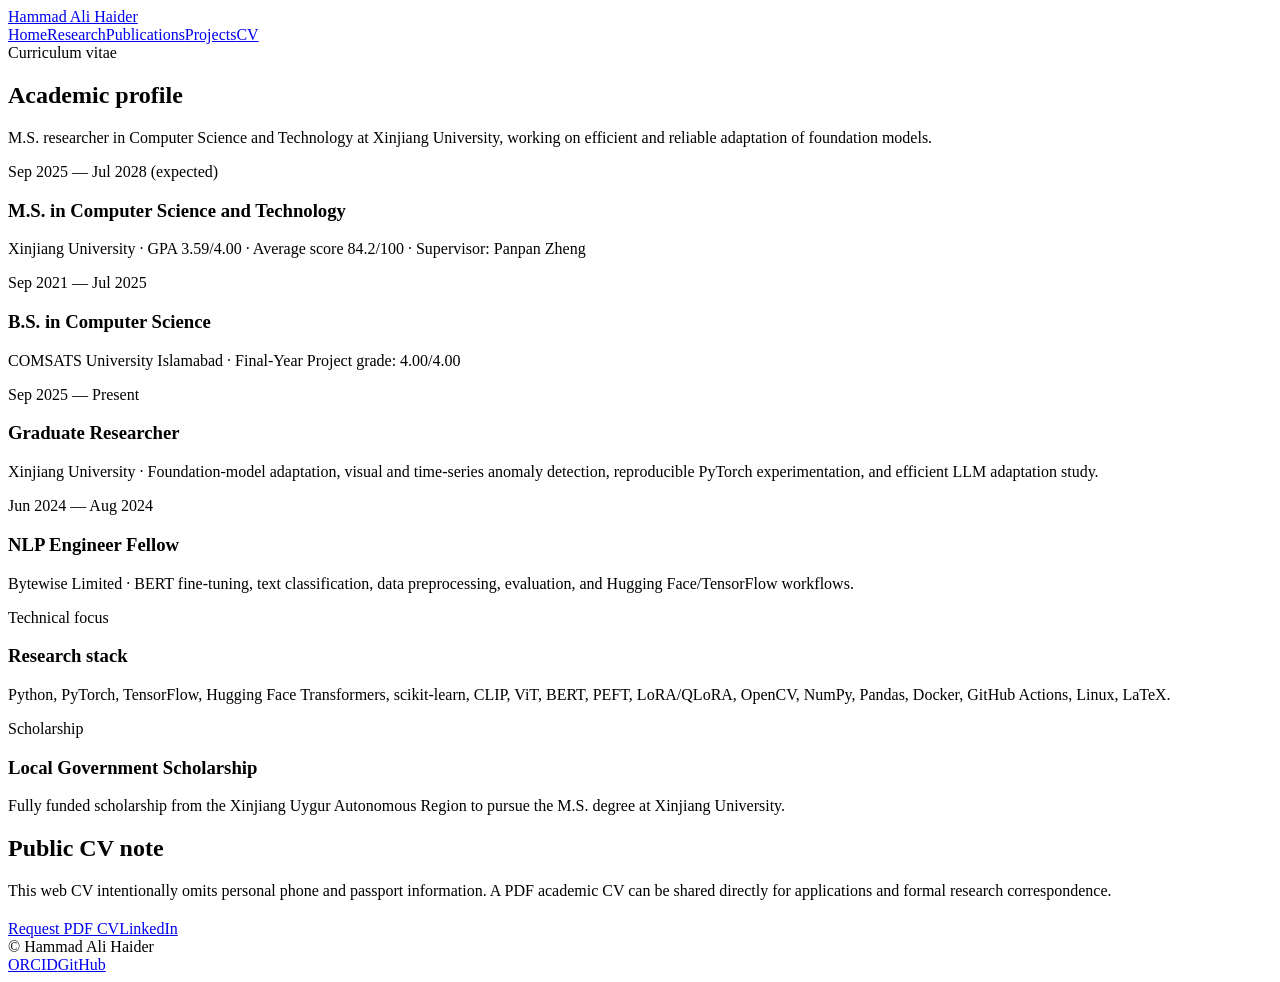
==== cv.html @ e0e012da "Add CV page" ====
<!doctype html><html lang="en"><head><meta charset="utf-8"><meta name="viewport" content="width=device-width,initial-scale=1"><title>CV — Hammad Ali Haider</title><link rel="stylesheet" href="assets/styles.css"></head><body>
<nav class="nav"><div class="container nav-inner"><a class="brand" href="index.html">Hammad Ali Haider</a><div class="nav-links"><a href="index.html">Home</a><a href="research.html">Research</a><a href="publications.html">Publications</a><a href="projects.html">Projects</a><a class="active" href="cv.html">CV</a></div></div></nav>
<main class="container"><section class="page-hero"><div class="eyebrow">Curriculum vitae</div><h1>Academic profile</h1><p>M.S. researcher in Computer Science and Technology at Xinjiang University, working on efficient and reliable adaptation of foundation models.</p></section>
<section class="section"><div class="timeline">
<div class="timeline-item"><div class="date">Sep 2025 — Jul 2028 (expected)</div><div><h3>M.S. in Computer Science and Technology</h3><p>Xinjiang University · GPA 3.59/4.00 · Average score 84.2/100 · Supervisor: Panpan Zheng</p></div></div>
<div class="timeline-item"><div class="date">Sep 2021 — Jul 2025</div><div><h3>B.S. in Computer Science</h3><p>COMSATS University Islamabad · Final-Year Project grade: 4.00/4.00</p></div></div>
<div class="timeline-item"><div class="date">Sep 2025 — Present</div><div><h3>Graduate Researcher</h3><p>Xinjiang University · Foundation-model adaptation, visual and time-series anomaly detection, reproducible PyTorch experimentation, and efficient LLM adaptation study.</p></div></div>
<div class="timeline-item"><div class="date">Jun 2024 — Aug 2024</div><div><h3>NLP Engineer Fellow</h3><p>Bytewise Limited · BERT fine-tuning, text classification, data preprocessing, evaluation, and Hugging Face/TensorFlow workflows.</p></div></div>
</div></section>
<section class="section"><div class="grid-2"><article class="card"><div class="kicker">Technical focus</div><h3>Research stack</h3><p>Python, PyTorch, TensorFlow, Hugging Face Transformers, scikit-learn, CLIP, ViT, BERT, PEFT, LoRA/QLoRA, OpenCV, NumPy, Pandas, Docker, GitHub Actions, Linux, LaTeX.</p></article><article class="card"><div class="kicker">Scholarship</div><h3>Local Government Scholarship</h3><p>Fully funded scholarship from the Xinjiang Uygur Autonomous Region to pursue the M.S. degree at Xinjiang University.</p></article></div></section>
<section class="section"><div class="callout"><h2>Public CV note</h2><p>This web CV intentionally omits personal phone and passport information. A PDF academic CV can be shared directly for applications and formal research correspondence.</p><div class="hero-actions" style="margin-top:20px"><a class="btn primary" href="mailto:hammadhaideerr@stu.xju.edu.cn">Request PDF CV</a><a class="btn" href="https://www.linkedin.com/in/hammad-ali-haider/" target="_blank" rel="noopener">LinkedIn</a></div></div></section></main>
<footer class="footer"><div class="container footer-inner"><div>© <span data-year></span> Hammad Ali Haider</div><div class="footer-links"><a href="https://orcid.org/0009-0006-5678-9954">ORCID</a><a href="https://github.com/hammadhaideer">GitHub</a></div></div></footer><script src="assets/app.js"></script></body></html>
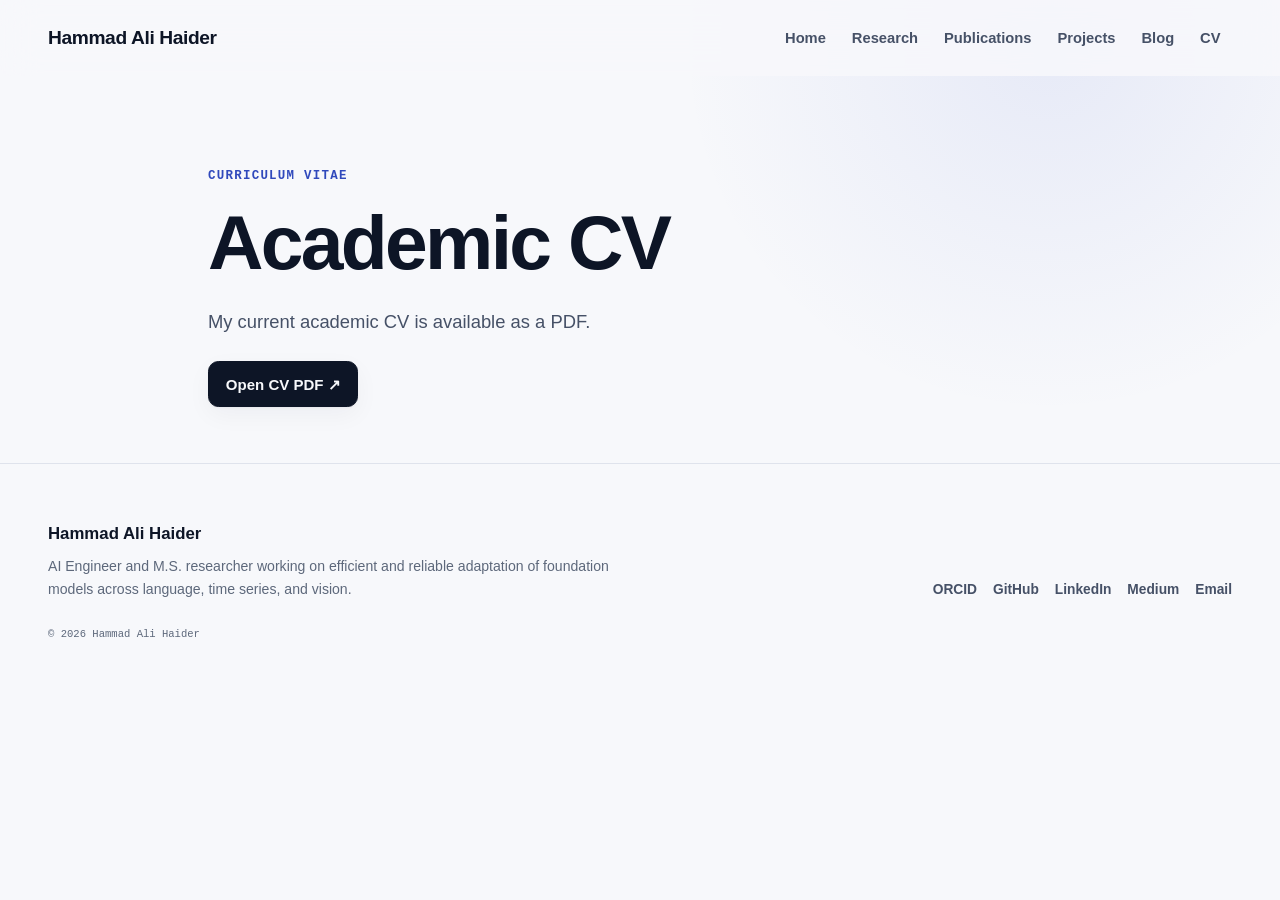
==== commit 15ee2d96: "Match academic portfolio styling and add research profile links" ====
--- a/cv.html
+++ b/cv.html
@@ -1,12 +1,47 @@
-<!doctype html><html lang="en"><head><meta charset="utf-8"><meta name="viewport" content="width=device-width,initial-scale=1"><title>CV — Hammad Ali Haider</title><link rel="stylesheet" href="assets/styles.css"></head><body>
-<nav class="nav"><div class="container nav-inner"><a class="brand" href="index.html">Hammad Ali Haider</a><div class="nav-links"><a href="index.html">Home</a><a href="research.html">Research</a><a href="publications.html">Publications</a><a href="projects.html">Projects</a><a class="active" href="cv.html">CV</a></div></div></nav>
-<main class="container"><section class="page-hero"><div class="eyebrow">Curriculum vitae</div><h1>Academic profile</h1><p>M.S. researcher in Computer Science and Technology at Xinjiang University, working on efficient and reliable adaptation of foundation models.</p></section>
-<section class="section"><div class="timeline">
-<div class="timeline-item"><div class="date">Sep 2025 — Jul 2028 (expected)</div><div><h3>M.S. in Computer Science and Technology</h3><p>Xinjiang University · GPA 3.59/4.00 · Average score 84.2/100 · Supervisor: Panpan Zheng</p></div></div>
-<div class="timeline-item"><div class="date">Sep 2021 — Jul 2025</div><div><h3>B.S. in Computer Science</h3><p>COMSATS University Islamabad · Final-Year Project grade: 4.00/4.00</p></div></div>
-<div class="timeline-item"><div class="date">Sep 2025 — Present</div><div><h3>Graduate Researcher</h3><p>Xinjiang University · Foundation-model adaptation, visual and time-series anomaly detection, reproducible PyTorch experimentation, and efficient LLM adaptation study.</p></div></div>
-<div class="timeline-item"><div class="date">Jun 2024 — Aug 2024</div><div><h3>NLP Engineer Fellow</h3><p>Bytewise Limited · BERT fine-tuning, text classification, data preprocessing, evaluation, and Hugging Face/TensorFlow workflows.</p></div></div>
-</div></section>
-<section class="section"><div class="grid-2"><article class="card"><div class="kicker">Technical focus</div><h3>Research stack</h3><p>Python, PyTorch, TensorFlow, Hugging Face Transformers, scikit-learn, CLIP, ViT, BERT, PEFT, LoRA/QLoRA, OpenCV, NumPy, Pandas, Docker, GitHub Actions, Linux, LaTeX.</p></article><article class="card"><div class="kicker">Scholarship</div><h3>Local Government Scholarship</h3><p>Fully funded scholarship from the Xinjiang Uygur Autonomous Region to pursue the M.S. degree at Xinjiang University.</p></article></div></section>
-<section class="section"><div class="callout"><h2>Public CV note</h2><p>This web CV intentionally omits personal phone and passport information. A PDF academic CV can be shared directly for applications and formal research correspondence.</p><div class="hero-actions" style="margin-top:20px"><a class="btn primary" href="mailto:hammadhaideerr@stu.xju.edu.cn">Request PDF CV</a><a class="btn" href="https://www.linkedin.com/in/hammad-ali-haider/" target="_blank" rel="noopener">LinkedIn</a></div></div></section></main>
-<footer class="footer"><div class="container footer-inner"><div>© <span data-year></span> Hammad Ali Haider</div><div class="footer-links"><a href="https://orcid.org/0009-0006-5678-9954">ORCID</a><a href="https://github.com/hammadhaideer">GitHub</a></div></div></footer><script src="assets/app.js"></script></body></html>
+<!doctype html>
+<html lang="en">
+<head>
+  <meta charset="utf-8" />
+  <meta name="viewport" content="width=device-width,initial-scale=1" />
+  <title>CV — Hammad Ali Haider</title>
+  <link rel="stylesheet" href="assets/styles.css" />
+</head>
+<body>
+<header class="site-header">
+  <div class="shell header-inner">
+    <a class="wordmark" href="index.html">Hammad Ali Haider</a>
+    <nav class="primary-nav" aria-label="Primary navigation">
+      <a href="index.html">Home</a><a href="research.html">Research</a><a href="publications.html">Publications</a><a href="projects.html">Projects</a><a href="https://medium.com/@hammadhaideerr" target="_blank" rel="noopener">Blog</a><a href="cv/hammad-ali-haider-cv.pdf" target="_blank" rel="noopener">CV</a>
+    </nav>
+  </div>
+</header>
+<main>
+  <section class="page-head narrow-shell">
+    <p class="page-label">Curriculum vitae</p>
+    <h1>Academic CV</h1>
+    <p class="page-lead">My current academic CV is available as a PDF.</p>
+    <div class="publication-links" style="margin-top:1.5rem"><a class="button" href="cv/hammad-ali-haider-cv.pdf" target="_blank" rel="noopener">Open CV PDF ↗</a></div>
+  </section>
+</main>
+
+<footer class="footer">
+  <div class="shell">
+    <div class="footer-inner">
+      <div>
+        <strong>Hammad Ali Haider</strong>
+        <p class="footer-description">AI Engineer and M.S. researcher working on efficient and reliable adaptation of foundation models across language, time series, and vision.</p>
+      </div>
+      <div class="footer-links">
+        <a href="https://orcid.org/0009-0006-5678-9954" target="_blank" rel="me noopener">ORCID</a>
+        <a href="https://github.com/hammadhaideer" target="_blank" rel="me noopener">GitHub</a>
+        <a href="https://www.linkedin.com/in/hammad-ali-haider/" target="_blank" rel="me noopener">LinkedIn</a>
+        <a href="https://medium.com/@hammadhaideerr" target="_blank" rel="me noopener">Medium</a>
+        <a href="mailto:hammadhaideerr@stu.xju.edu.cn">Email</a>
+      </div>
+    </div>
+    <p class="footer-copy">© <span data-year></span> Hammad Ali Haider</p>
+  </div>
+</footer>
+<script src="assets/app.js"></script>
+</body>
+</html>
--- a/assets/styles.css
+++ b/assets/styles.css
@@ -0,0 +1,1128 @@
+/*
+  Hammad Ali Haider academic portfolio.
+  Visual system adapted from Ivan Ilin's MIT-licensed professional-website:
+  https://github.com/vectozavr/professional-website
+*/
+*,
+*::before,
+*::after { box-sizing: border-box; }
+
+html { scroll-behavior: smooth; }
+
+:root {
+  color-scheme: light;
+  --background: #f7f8fb;
+  --background-subtle: #f0f2f7;
+  --surface: #ffffff;
+  --text: #162033;
+  --text-strong: #0d1526;
+  --muted: #5d687b;
+  --muted-strong: #465167;
+  --accent: #415ccf;
+  --accent-strong: #3049bc;
+  --accent-soft: #e9edff;
+  --accent-wash: rgba(65, 92, 207, 0.09);
+  --border: #dfe3ec;
+  --border-strong: #c8cfdd;
+  --header: rgba(247, 248, 251, 0.88);
+  --shadow-sm: 0 1px 2px rgba(16, 28, 54, 0.04), 0 8px 24px rgba(16, 28, 54, 0.045);
+  --shadow-md: 0 2px 4px rgba(16, 28, 54, 0.04), 0 18px 55px rgba(16, 28, 54, 0.08);
+  --radius-sm: .5rem;
+  --radius-md: .85rem;
+  --radius-lg: 1.25rem;
+  --shell: 74rem;
+  --font-sans: Inter, ui-sans-serif, -apple-system, BlinkMacSystemFont, "Segoe UI", sans-serif;
+  --font-mono: "SFMono-Regular", Consolas, "Liberation Mono", monospace;
+}
+
+html {
+  background: var(--background);
+  font-family: var(--font-sans);
+  font-size: 16px;
+  text-rendering: optimizeLegibility;
+  -webkit-font-smoothing: antialiased;
+}
+
+body {
+  min-width: 20rem;
+  min-height: 100vh;
+  margin: 0;
+  background:
+    radial-gradient(circle at 82% 5%, var(--accent-wash), transparent 23rem),
+    var(--background);
+  color: var(--text);
+  line-height: 1.65;
+}
+
+body, h1, h2, h3, h4, p, ul, ol, figure, blockquote { margin: 0; }
+ul, ol { padding: 0; }
+img, svg { display: block; max-width: 100%; }
+button, input, select, textarea { font: inherit; }
+
+a {
+  color: inherit;
+  text-decoration-thickness: .08em;
+  text-underline-offset: .18em;
+}
+
+a:hover { color: var(--accent-strong); }
+
+::selection { background: var(--accent); color: #fff; }
+
+h1, h2, h3, h4 {
+  color: var(--text-strong);
+  font-weight: 650;
+  letter-spacing: -.035em;
+  line-height: 1.12;
+}
+
+h1 { font-size: clamp(2.8rem, 8vw, 5.8rem); }
+h2 { font-size: clamp(2rem, 4.2vw, 3.15rem); }
+h3 { font-size: clamp(1.18rem, 2vw, 1.42rem); }
+
+.shell {
+  width: min(calc(100% - 2.5rem), var(--shell));
+  margin-inline: auto;
+}
+
+.narrow-shell {
+  width: min(calc(100% - 2.5rem), 54rem);
+  margin-inline: auto;
+}
+
+.site-header {
+  position: sticky;
+  z-index: 100;
+  top: 0;
+  background: var(--header);
+  backdrop-filter: blur(18px) saturate(150%);
+}
+
+.header-inner {
+  display: flex;
+  min-height: 4.75rem;
+  align-items: center;
+  justify-content: space-between;
+  gap: 2rem;
+}
+
+.wordmark {
+  display: inline-flex;
+  min-height: 2.75rem;
+  align-items: center;
+  padding: .6rem .75rem;
+  margin-left: -.75rem;
+  border-radius: .65rem;
+  color: var(--text-strong);
+  font-size: 1.2rem;
+  font-weight: 720;
+  letter-spacing: -.02em;
+  text-decoration: none;
+}
+
+.wordmark:hover {
+  background: var(--accent-soft);
+  color: var(--accent-strong);
+}
+
+.primary-nav {
+  display: flex;
+  align-items: center;
+  gap: .18rem;
+}
+
+.primary-nav a {
+  position: relative;
+  padding: .55rem .72rem;
+  color: var(--muted-strong);
+  font-size: .92rem;
+  font-weight: 560;
+  text-decoration: none;
+}
+
+.primary-nav a::after {
+  position: absolute;
+  right: .72rem;
+  bottom: .36rem;
+  left: .72rem;
+  height: 2px;
+  transform: scaleX(0);
+  background: var(--accent);
+  content: "";
+  transition: transform 160ms ease;
+}
+
+.primary-nav a:hover,
+.primary-nav a.active { color: var(--text-strong); }
+
+.primary-nav a.active::after { transform: scaleX(1); }
+
+.hero {
+  display: flex;
+  min-height: calc(100vh - 4.75rem);
+  align-items: flex-start;
+  padding: 0 0 clamp(3.5rem, 7vh, 5.5rem);
+}
+
+.hero-content {
+  display: grid;
+  width: 100%;
+  padding-top: clamp(2.5rem, 6vh, 4.5rem);
+  grid-template-areas:
+    "profile identity"
+    "profile details"
+    "actions actions";
+  grid-template-columns: minmax(22rem, .95fr) minmax(0, 1.05fr);
+  align-items: start;
+  column-gap: clamp(2.5rem, 5vw, 5rem);
+}
+
+.hero-identity { grid-area: identity; }
+.hero-details { grid-area: details; }
+.hero-profile-column {
+  display: grid;
+  width: 100%;
+  min-width: 0;
+  grid-area: profile;
+  align-content: start;
+  justify-self: start;
+}
+
+.hero-intro {
+  margin-bottom: .3rem;
+  color: var(--accent-strong);
+  font-size: clamp(1rem, 2vw, 1.2rem);
+  font-weight: 720;
+  letter-spacing: -.02em;
+}
+
+.hero-role {
+  display: flex;
+  flex-wrap: wrap;
+  gap: .15rem .55rem;
+  margin-top: 1rem;
+  color: var(--accent-strong);
+  font-size: clamp(1.15rem, 2.3vw, 1.6rem);
+  font-weight: 650;
+  letter-spacing: -.025em;
+}
+
+.hero-role span {
+  color: color-mix(in srgb, var(--accent) 55%, var(--muted));
+  font-weight: 450;
+}
+
+.hero-description {
+  max-width: 42rem;
+  margin-top: 1.35rem;
+  color: var(--muted-strong);
+  font-size: clamp(1rem, 1.7vw, 1.15rem);
+  line-height: 1.68;
+}
+
+.hero-availability {
+  display: inline-flex;
+  width: fit-content;
+  max-width: 100%;
+  align-items: center;
+  gap: .55rem;
+  margin-top: 1rem;
+  padding: .5rem .75rem;
+  border: 1px solid color-mix(in srgb, var(--accent) 35%, var(--border));
+  border-radius: 999px;
+  background: var(--accent-soft);
+  color: var(--accent-strong);
+  font-size: .9rem;
+  font-weight: 650;
+  line-height: 1.35;
+}
+
+.hero-availability-dot {
+  width: .5rem;
+  height: .5rem;
+  flex: 0 0 auto;
+  border-radius: 50%;
+  background: var(--accent);
+  box-shadow: 0 0 0 .2rem color-mix(in srgb, var(--accent) 15%, transparent);
+}
+
+.hero-contact-row {
+  display: flex;
+  max-width: 100%;
+  flex-wrap: wrap;
+  align-items: center;
+  gap: .65rem;
+  margin-top: .75rem;
+}
+
+.hero-email {
+  display: inline-flex;
+  width: fit-content;
+  max-width: 100%;
+  align-items: center;
+  gap: .75rem;
+  padding: .4rem .4rem .4rem .8rem;
+  border: 1px solid var(--border);
+  border-radius: .65rem;
+  background: var(--surface);
+  box-shadow: var(--shadow-sm);
+}
+
+.hero-email-address {
+  min-width: 0;
+  color: var(--muted-strong);
+  font-size: .93rem;
+  font-weight: 600;
+  overflow-wrap: anywhere;
+}
+
+.hero-email-copy {
+  display: grid;
+  width: 2.15rem;
+  height: 2.15rem;
+  place-items: center;
+  padding: 0;
+  border: 1px solid var(--border-strong);
+  border-radius: .45rem;
+  background: var(--background-subtle);
+  color: var(--text-strong);
+  cursor: pointer;
+}
+
+.hero-email-copy:hover,
+.hero-email-copy.is-copied {
+  border-color: var(--accent);
+  background: var(--accent-soft);
+  color: var(--accent-strong);
+}
+
+.hero-email-copy svg { width: 1.05rem; height: 1.05rem; }
+.copy-check { display: none; }
+.hero-email-copy.is-copied .copy-icon { display: none; }
+.hero-email-copy.is-copied .copy-check { display: block; }
+
+.hero-cv-button {
+  display: inline-flex;
+  min-height: 2.95rem;
+  align-items: center;
+  gap: .5rem;
+  padding: .55rem .85rem;
+  border: 1px solid var(--border-strong);
+  border-radius: .65rem;
+  background: var(--surface);
+  box-shadow: var(--shadow-sm);
+  color: var(--text-strong);
+  font-size: .9rem;
+  font-weight: 650;
+  text-decoration: none;
+}
+
+.hero-cv-button:hover {
+  border-color: var(--accent);
+  background: var(--accent-soft);
+  color: var(--accent-strong);
+}
+
+.profile-portrait {
+  position: relative;
+  width: min(88%, 23.5rem);
+  aspect-ratio: 1;
+  justify-self: start;
+}
+
+.portrait-frame {
+  position: absolute;
+  inset: 4%;
+  border-radius: 50%;
+  background: var(--background-subtle);
+  box-shadow: var(--shadow-md);
+  overflow: hidden;
+}
+
+.portrait-frame img {
+  width: 100%;
+  height: 100%;
+  object-fit: cover;
+}
+
+.hero-facts,
+.hero-metric-panels {
+  display: grid;
+  grid-template-columns: repeat(2, minmax(0, 1fr));
+  gap: .7rem;
+}
+
+.hero-facts { margin-top: 1.5rem; }
+
+.hero-fact {
+  position: relative;
+  display: grid;
+  grid-column: 1 / -1;
+  grid-template-columns: repeat(2, minmax(0, 1fr));
+  padding: .8rem .95rem .85rem 1.15rem;
+  border: 1px solid var(--border);
+  border-radius: var(--radius-md);
+  background: color-mix(in srgb, var(--surface) 92%, transparent);
+  box-shadow: var(--shadow-sm);
+  overflow: hidden;
+}
+
+.hero-fact::before {
+  position: absolute;
+  top: .85rem;
+  bottom: .85rem;
+  left: 0;
+  width: 3px;
+  border-radius: 99px;
+  background: var(--accent);
+  content: "";
+}
+
+.hero-fact-item {
+  display: flex;
+  min-width: 0;
+  flex-direction: column;
+}
+
+.hero-fact-item + .hero-fact-item {
+  padding-left: 1rem;
+  margin-left: 1rem;
+  border-left: 1px solid var(--border);
+}
+
+.hero-fact-label {
+  color: var(--muted);
+  font-family: var(--font-mono);
+  font-size: .63rem;
+  font-weight: 700;
+  letter-spacing: .09em;
+  line-height: 1.3;
+  text-transform: uppercase;
+}
+
+.hero-fact strong {
+  margin-top: .2rem;
+  color: var(--text-strong);
+  font-size: .95rem;
+  line-height: 1.35;
+}
+
+.hero-metric-panels { margin-top: .7rem; }
+
+.hero-metric-panel {
+  min-width: 0;
+  padding: .9rem 1rem 1rem;
+  border: 1px solid var(--border);
+  border-radius: var(--radius-md);
+  background: var(--surface);
+  box-shadow: var(--shadow-sm);
+}
+
+.hero-metric-heading {
+  color: var(--accent-strong);
+  font-size: .78rem;
+  font-weight: 720;
+}
+
+.hero-metric-values {
+  display: grid;
+  grid-template-columns: repeat(3, minmax(0, 1fr));
+  margin-top: .75rem;
+}
+
+.hero-metric-values > div { min-width: 0; padding-right: .55rem; }
+.hero-metric-values > div + div {
+  padding-left: .55rem;
+  border-left: 1px solid var(--border);
+}
+
+.hero-metric-values strong,
+.hero-metric-values span { display: block; }
+
+.hero-metric-values strong {
+  color: var(--text-strong);
+  font-size: clamp(1.2rem, 2.5vw, 1.6rem);
+  font-weight: 720;
+  letter-spacing: -.04em;
+  line-height: 1;
+}
+
+.hero-metric-values span {
+  margin-top: .35rem;
+  color: var(--muted);
+  font-family: var(--font-mono);
+  font-size: .56rem;
+  letter-spacing: .045em;
+  line-height: 1.35;
+  text-transform: uppercase;
+}
+
+.profile-link-groups {
+  display: grid;
+  gap: .85rem;
+  margin-top: 1.35rem;
+}
+
+.profile-link-group-label {
+  margin-bottom: .45rem;
+  color: var(--muted);
+  font-family: var(--font-mono);
+  font-size: .62rem;
+  font-weight: 700;
+  letter-spacing: .08em;
+  line-height: 1.3;
+  text-transform: uppercase;
+}
+
+.hero-links {
+  display: flex;
+  flex-wrap: wrap;
+  gap: .55rem;
+}
+
+.profile-link {
+  display: inline-flex;
+  min-height: 2.75rem;
+  align-items: center;
+  gap: .45rem;
+  padding: .58rem .78rem;
+  border: 1px solid var(--border);
+  border-radius: .65rem;
+  background: var(--surface);
+  color: var(--text-strong);
+  font-size: .86rem;
+  font-weight: 650;
+  line-height: 1;
+  text-decoration: none;
+  box-shadow: var(--shadow-sm);
+  transition: border-color 160ms ease, transform 160ms ease, background 160ms ease;
+}
+
+.profile-link:hover {
+  transform: translateY(-1px);
+  border-color: var(--accent);
+  background: var(--accent-soft);
+}
+
+.profile-link svg {
+  width: 1rem;
+  height: 1rem;
+  flex: 0 0 auto;
+}
+
+.hero-actions {
+  display: flex;
+  flex-wrap: wrap;
+  grid-area: actions;
+  justify-content: center;
+  gap: .75rem;
+  margin-top: 3.5rem;
+}
+
+.button {
+  display: inline-flex;
+  min-height: 2.9rem;
+  align-items: center;
+  justify-content: center;
+  gap: .45rem;
+  padding: .7rem 1.05rem;
+  border: 1px solid var(--text-strong);
+  border-radius: .65rem;
+  background: var(--text-strong);
+  color: var(--background);
+  font-size: .94rem;
+  font-weight: 680;
+  line-height: 1;
+  text-decoration: none;
+  box-shadow: var(--shadow-sm);
+  transition: transform 160ms ease, box-shadow 160ms ease, background 160ms ease;
+}
+
+.button:hover {
+  transform: translateY(-2px);
+  color: var(--background);
+  box-shadow: var(--shadow-md);
+}
+
+.button.secondary {
+  border-color: var(--border-strong);
+  background: var(--surface);
+  color: var(--text-strong);
+  box-shadow: none;
+}
+
+.button.secondary:hover {
+  border-color: var(--accent);
+  background: var(--accent-soft);
+  color: var(--accent-strong);
+}
+
+.text-link {
+  color: var(--accent-strong);
+  font-weight: 650;
+  text-decoration: none;
+}
+
+.text-link:hover { text-decoration: underline; }
+
+.eyebrow {
+  margin-bottom: .85rem;
+  color: var(--accent-strong);
+  font-family: var(--font-mono);
+  font-size: .74rem;
+  font-weight: 700;
+  letter-spacing: .12em;
+  text-transform: uppercase;
+}
+
+.content-section {
+  padding-block: clamp(4.5rem, 9vw, 7.5rem);
+  border-top: 1px solid var(--border);
+}
+
+.content-section.subtle {
+  background: color-mix(in srgb, var(--background-subtle) 72%, transparent);
+}
+
+.section-heading {
+  display: flex;
+  align-items: end;
+  justify-content: space-between;
+  gap: 2rem;
+  margin-bottom: 2.4rem;
+}
+
+.section-heading > div { max-width: 46rem; }
+
+.section-description {
+  margin-top: .9rem;
+  color: var(--muted);
+  font-size: 1.05rem;
+}
+
+.section-link {
+  flex: 0 0 auto;
+  padding-bottom: .25rem;
+  color: var(--accent-strong);
+  font-weight: 650;
+  text-decoration: none;
+}
+
+.research-areas-section { padding-block: clamp(3rem, 6vw, 4.5rem); }
+.research-areas-section .section-heading { gap: 1rem; margin-bottom: 1.5rem; }
+.research-areas-section h2 { font-size: clamp(2rem, 3.5vw, 2.75rem); }
+.research-areas-section .section-description { margin-top: .6rem; font-size: 1rem; }
+
+.research-grid {
+  display: grid;
+  grid-template-columns: repeat(4, 1fr);
+  border: 1px solid var(--border);
+  border-radius: var(--radius-lg);
+  background: var(--surface);
+  box-shadow: var(--shadow-sm);
+  overflow: hidden;
+}
+
+.research-card {
+  position: relative;
+  min-height: 13rem;
+  padding: 1.25rem 2.75rem 1.25rem 1.25rem;
+  border-right: 1px solid var(--border);
+  text-decoration: none;
+  transition: background 180ms ease;
+}
+
+.research-card:last-child { border-right: 0; }
+.research-card:hover { background: var(--accent-wash); }
+.research-card p {
+  margin-top: .65rem;
+  color: var(--muted);
+  font-size: .95rem;
+}
+.research-card::after {
+  position: absolute;
+  right: 1.2rem;
+  bottom: 1.15rem;
+  color: var(--accent);
+  content: "↗";
+  font-size: 1.1rem;
+}
+
+.project-grid {
+  display: grid;
+  grid-template-columns: repeat(2, minmax(0, 1fr));
+  gap: 1.25rem;
+}
+
+.project-card {
+  display: grid;
+  min-width: 0;
+  grid-template-rows: auto 1fr;
+  border: 1px solid var(--border);
+  border-radius: var(--radius-lg);
+  background: var(--surface);
+  box-shadow: var(--shadow-sm);
+  overflow: hidden;
+  transition: transform 180ms ease, border-color 180ms ease, box-shadow 180ms ease;
+}
+
+.project-card:hover {
+  transform: translateY(-3px);
+  border-color: var(--border-strong);
+  box-shadow: var(--shadow-md);
+}
+
+.project-card-visual {
+  display: block;
+  min-width: 0;
+  aspect-ratio: 16 / 9;
+  background: var(--background-subtle);
+  text-decoration: none;
+  overflow: hidden;
+}
+
+.project-card-visual img {
+  width: 100%;
+  height: 100%;
+  object-fit: cover;
+}
+
+.project-art {
+  width: 100%;
+  height: 100%;
+  background: linear-gradient(135deg, var(--accent-wash), transparent 55%), var(--background-subtle);
+}
+
+.project-card-body {
+  display: flex;
+  flex-direction: column;
+  padding: 1.2rem 1.3rem 1.25rem;
+}
+
+.kicker,
+.publication-meta,
+.post-card-meta {
+  color: var(--muted);
+  font-family: var(--font-mono);
+  font-size: .68rem;
+  letter-spacing: .04em;
+  text-transform: uppercase;
+}
+
+.project-card h3 { margin-top: .35rem; }
+.project-card-body > p:not(.kicker) {
+  min-height: 4.65em;
+  margin-top: .5rem;
+  color: var(--muted);
+  line-height: 1.55;
+}
+
+.project-card-footer {
+  display: flex;
+  align-items: end;
+  justify-content: space-between;
+  gap: 1rem;
+  margin-top: auto;
+  padding-top: .95rem;
+}
+
+.tag-row {
+  display: flex;
+  flex-wrap: wrap;
+  gap: .4rem;
+}
+
+.tag {
+  display: inline-flex;
+  padding: .25rem .48rem;
+  border: 1px solid var(--border);
+  border-radius: 999px;
+  color: var(--muted-strong);
+  font-family: var(--font-mono);
+  font-size: .66rem;
+  line-height: 1.35;
+  text-decoration: none;
+}
+
+.publication-list { border-top: 1px solid var(--border); }
+
+.publication-item {
+  display: grid;
+  grid-template-columns: 4.6rem minmax(0, 1fr);
+  gap: 1.4rem;
+  padding-block: 1.75rem;
+  border-bottom: 1px solid var(--border);
+}
+
+.publication-year {
+  padding-top: .2rem;
+  color: var(--accent-strong);
+  font-family: var(--font-mono);
+  font-size: .76rem;
+  font-weight: 700;
+}
+
+.publication-content h3 {
+  max-width: 52rem;
+  margin-top: .55rem;
+}
+
+.publication-authors {
+  margin-top: .65rem;
+  color: var(--muted);
+  font-size: .91rem;
+}
+
+.publication-links,
+.research-links {
+  display: flex;
+  flex-wrap: wrap;
+  gap: .55rem;
+  margin-top: .9rem;
+}
+
+.link-chip {
+  display: inline-flex;
+  align-items: center;
+  gap: .42rem;
+  padding: .46rem .65rem;
+  border: 1px solid var(--border);
+  border-radius: .55rem;
+  background: var(--surface);
+  color: var(--text-strong);
+  font-size: .84rem;
+  font-weight: 650;
+  text-decoration: none;
+}
+
+.link-chip small {
+  color: var(--accent-strong);
+  font-family: var(--font-mono);
+  font-size: .58rem;
+  font-weight: 700;
+  letter-spacing: .06em;
+  text-transform: uppercase;
+}
+
+.link-chip:hover {
+  border-color: var(--accent);
+  background: var(--accent-soft);
+}
+
+.writing-grid {
+  display: grid;
+  grid-template-columns: minmax(0, 1.4fr) minmax(16rem, .6fr);
+  gap: 1.25rem;
+}
+
+.writing-card,
+.medium-profile-card {
+  border: 1px solid var(--border);
+  border-radius: var(--radius-lg);
+  background: var(--surface);
+  box-shadow: var(--shadow-sm);
+}
+
+.writing-card {
+  padding: 1.4rem 1.5rem;
+}
+
+.writing-card h3 { margin-top: .5rem; }
+.writing-card p {
+  margin-top: .6rem;
+  color: var(--muted);
+}
+
+.medium-profile-card {
+  display: flex;
+  flex-direction: column;
+  justify-content: space-between;
+  padding: 1.4rem;
+  background:
+    radial-gradient(circle at 90% 10%, var(--accent-wash), transparent 12rem),
+    var(--surface);
+}
+
+.medium-mark {
+  display: inline-flex;
+  width: 3.1rem;
+  height: 3.1rem;
+  align-items: center;
+  justify-content: center;
+  border-radius: 50%;
+  background: var(--text-strong);
+  color: #fff;
+  font-family: Georgia, serif;
+  font-size: 1.45rem;
+  font-weight: 700;
+}
+
+.medium-profile-card p {
+  margin-top: 1rem;
+  color: var(--muted);
+}
+
+.page-head {
+  padding-block: clamp(3.2rem, 7vw, 5.8rem) clamp(2rem, 5vw, 3.5rem);
+}
+
+.page-head .page-label {
+  margin-bottom: .8rem;
+  color: var(--accent-strong);
+  font-family: var(--font-mono);
+  font-size: .78rem;
+  font-weight: 700;
+  letter-spacing: .1em;
+  text-transform: uppercase;
+}
+
+.page-head h1 {
+  max-width: 59rem;
+  font-size: clamp(2.65rem, 6vw, 5.2rem);
+}
+
+.page-head .page-lead {
+  max-width: 52rem;
+  margin-top: 1.35rem;
+  color: var(--muted-strong);
+  font-size: clamp(1rem, 1.7vw, 1.15rem);
+}
+
+.on-page {
+  display: flex;
+  flex-wrap: wrap;
+  align-items: center;
+  gap: .55rem 1rem;
+  margin-top: 2rem;
+  padding-top: 1rem;
+  border-top: 1px solid var(--border);
+}
+
+.on-page strong {
+  color: var(--muted);
+  font-family: var(--font-mono);
+  font-size: .7rem;
+  letter-spacing: .08em;
+  text-transform: uppercase;
+}
+
+.on-page a {
+  color: var(--muted-strong);
+  font-size: .9rem;
+  font-weight: 600;
+  text-decoration: none;
+}
+
+.on-page a:hover { color: var(--accent-strong); }
+
+.research-overview {
+  padding-block: clamp(2.5rem, 5vw, 4rem);
+  border-top: 1px solid var(--border);
+}
+
+.research-overview .section-label,
+.research-topic-index {
+  color: var(--accent-strong);
+  font-family: var(--font-mono);
+  font-size: .72rem;
+  font-weight: 700;
+  letter-spacing: .08em;
+  text-transform: uppercase;
+}
+
+.research-overview h2 {
+  max-width: 49rem;
+  margin-top: .55rem;
+  font-size: clamp(1.8rem, 4vw, 3rem);
+}
+
+.research-overview p {
+  max-width: 51rem;
+  margin-top: 1rem;
+  color: var(--muted);
+  font-size: 1.04rem;
+}
+
+.research-topic {
+  display: grid;
+  grid-template-columns: 10rem minmax(0, 1fr);
+  gap: 2.2rem;
+  padding-block: clamp(3rem, 6vw, 5rem);
+  border-top: 1px solid var(--border);
+}
+
+.research-topic-body { max-width: 53rem; }
+.research-topic h2 {
+  margin-top: .5rem;
+  font-size: clamp(1.9rem, 4vw, 3rem);
+}
+
+.research-topic p {
+  margin-top: 1rem;
+  color: var(--muted-strong);
+  font-size: 1.03rem;
+}
+
+.research-topic-note {
+  margin-top: 1rem;
+  padding-left: 1rem;
+  border-left: 3px solid var(--accent);
+  color: var(--muted);
+  font-size: .92rem;
+}
+
+.projects-page,
+.publications-page {
+  padding-bottom: 6rem;
+}
+
+.projects-page .project-grid { margin-top: 1rem; }
+.publications-page .publication-list { margin-top: 1rem; }
+
+.status-badge {
+  display: inline-flex;
+  margin-top: .75rem;
+  padding: .28rem .5rem;
+  border: 1px solid color-mix(in srgb, var(--accent) 30%, var(--border));
+  border-radius: 999px;
+  background: var(--accent-soft);
+  color: var(--accent-strong);
+  font-family: var(--font-mono);
+  font-size: .65rem;
+  font-weight: 700;
+  letter-spacing: .04em;
+  text-transform: uppercase;
+}
+
+.footer {
+  padding: 3.5rem 0 2.8rem;
+  border-top: 1px solid var(--border);
+}
+
+.footer-inner {
+  display: flex;
+  align-items: flex-end;
+  justify-content: space-between;
+  gap: 2rem;
+}
+
+.footer strong {
+  color: var(--text-strong);
+  font-size: 1.05rem;
+}
+
+.footer-description {
+  max-width: 38rem;
+  margin-top: .45rem;
+  color: var(--muted);
+  font-size: .88rem;
+}
+
+.footer-links {
+  display: flex;
+  flex-wrap: wrap;
+  justify-content: flex-end;
+  gap: .8rem 1rem;
+}
+
+.footer-links a {
+  color: var(--muted-strong);
+  font-size: .86rem;
+  font-weight: 600;
+  text-decoration: none;
+}
+
+.footer-links a:hover { color: var(--accent-strong); }
+
+.footer-copy {
+  margin-top: 1.5rem;
+  color: var(--muted);
+  font-family: var(--font-mono);
+  font-size: .66rem;
+}
+
+.sr-only {
+  position: absolute;
+  width: 1px;
+  height: 1px;
+  padding: 0;
+  margin: -1px;
+  overflow: hidden;
+  clip: rect(0, 0, 0, 0);
+  white-space: nowrap;
+  border: 0;
+}
+
+@media (max-width: 980px) {
+  .hero { min-height: auto; }
+  .hero-content {
+    grid-template-areas:
+      "identity"
+      "profile"
+      "details"
+      "actions";
+    grid-template-columns: 1fr;
+    row-gap: 2rem;
+  }
+  .hero-profile-column {
+    grid-template-columns: minmax(12rem, 20rem) minmax(0, 1fr);
+    gap: 1.3rem;
+    align-items: start;
+  }
+  .profile-portrait {
+    width: 100%;
+    grid-row: 1 / span 2;
+  }
+  .hero-facts,
+  .hero-metric-panels { margin-top: 0; }
+  .research-grid { grid-template-columns: repeat(2, 1fr); }
+  .research-card:nth-child(2) { border-right: 0; }
+  .research-card:nth-child(-n+2) { border-bottom: 1px solid var(--border); }
+}
+
+@media (max-width: 760px) {
+  .shell,
+  .narrow-shell { width: min(calc(100% - 1.5rem), var(--shell)); }
+  .header-inner { min-height: auto; padding-block: .75rem; align-items: flex-start; }
+  .wordmark { font-size: 1rem; }
+  .primary-nav {
+    max-width: 65%;
+    flex-wrap: wrap;
+    justify-content: flex-end;
+  }
+  .primary-nav a { padding: .35rem .45rem; font-size: .8rem; }
+  .primary-nav a::after { right: .45rem; left: .45rem; bottom: .2rem; }
+
+  .hero-content { padding-top: 2rem; }
+  .hero-profile-column { grid-template-columns: 1fr; }
+  .profile-portrait { width: min(76vw, 20rem); grid-row: auto; }
+  .hero-fact { grid-template-columns: 1fr; }
+  .hero-fact-item + .hero-fact-item {
+    padding-top: .8rem;
+    padding-left: 0;
+    margin-top: .8rem;
+    margin-left: 0;
+    border-top: 1px solid var(--border);
+    border-left: 0;
+  }
+  .hero-metric-panels { grid-template-columns: 1fr; }
+  .hero-actions { justify-content: flex-start; margin-top: 1rem; }
+  .section-heading { align-items: flex-start; flex-direction: column; }
+  .research-grid { grid-template-columns: 1fr; }
+  .research-card { min-height: auto; border-right: 0; border-bottom: 1px solid var(--border); }
+  .research-card:last-child { border-bottom: 0; }
+  .project-grid,
+  .writing-grid { grid-template-columns: 1fr; }
+  .publication-item { grid-template-columns: 3.7rem minmax(0, 1fr); gap: .8rem; }
+  .research-topic { grid-template-columns: 1fr; gap: .8rem; }
+  .footer-inner { align-items: flex-start; flex-direction: column; }
+  .footer-links { justify-content: flex-start; }
+}
+
+@media (max-width: 480px) {
+  .header-inner { flex-direction: column; gap: .2rem; }
+  .primary-nav { max-width: 100%; justify-content: flex-start; margin-left: -.45rem; }
+  h1 { font-size: clamp(2.55rem, 14vw, 4rem); }
+  .hero-email { width: 100%; justify-content: space-between; }
+  .project-card-footer { align-items: flex-start; flex-direction: column; }
+}
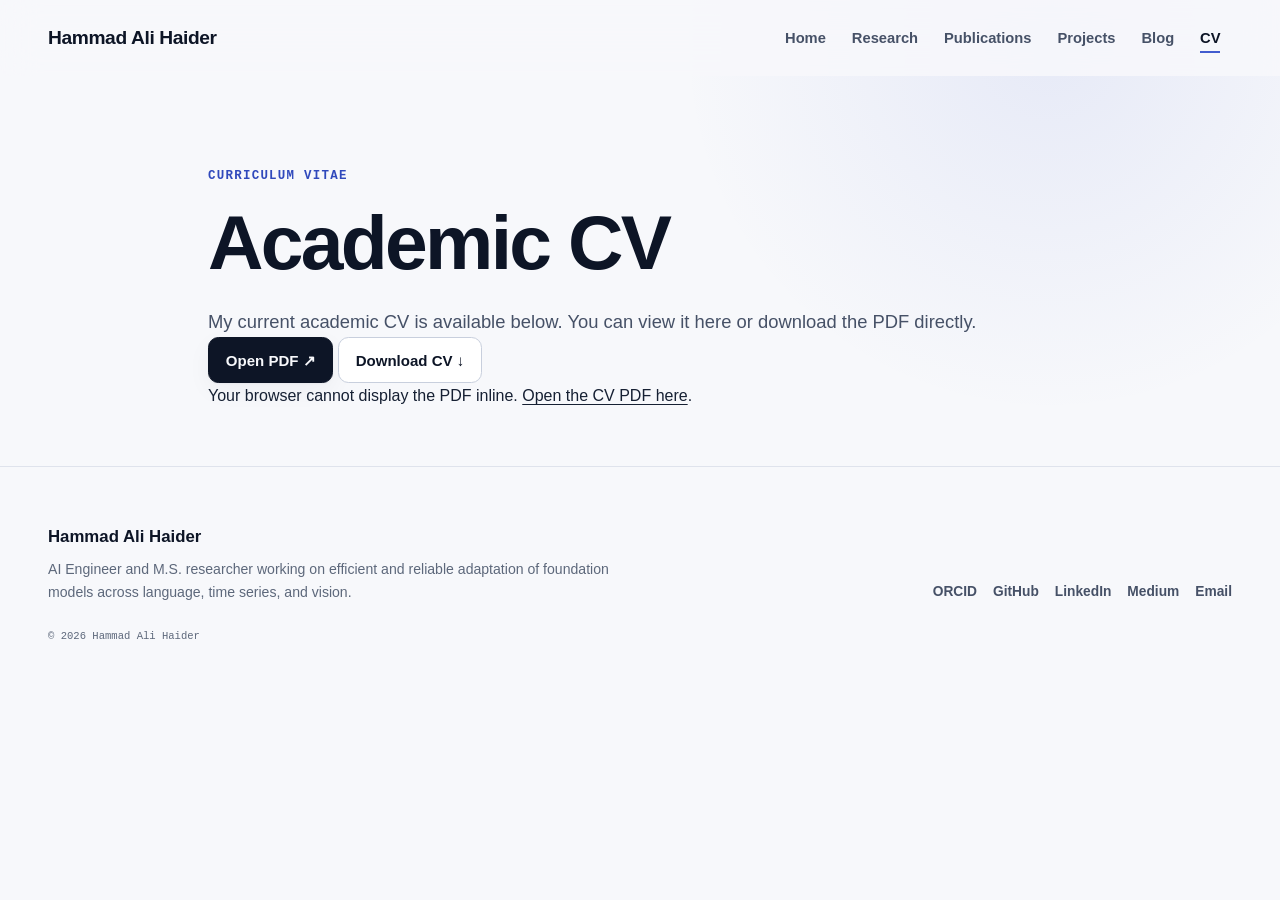
==== commit e95dcdc0: "Add reliable CV viewer and download page" ====
--- a/cv.html
+++ b/cv.html
@@ -11,7 +11,7 @@
   <div class="shell header-inner">
     <a class="wordmark" href="index.html">Hammad Ali Haider</a>
     <nav class="primary-nav" aria-label="Primary navigation">
-      <a href="index.html">Home</a><a href="research.html">Research</a><a href="publications.html">Publications</a><a href="projects.html">Projects</a><a href="https://medium.com/@hammadhaideerr" target="_blank" rel="noopener">Blog</a><a href="cv/hammad-ali-haider-cv.pdf" target="_blank" rel="noopener">CV</a>
+      <a href="index.html">Home</a><a href="research.html">Research</a><a href="publications.html">Publications</a><a href="projects.html">Projects</a><a href="https://medium.com/@hammadhaideerr" target="_blank" rel="noopener">Blog</a><a href="cv.html" class="active">CV</a>
     </nav>
   </div>
 </header>
@@ -19,29 +19,19 @@
   <section class="page-head narrow-shell">
     <p class="page-label">Curriculum vitae</p>
     <h1>Academic CV</h1>
-    <p class="page-lead">My current academic CV is available as a PDF.</p>
-    <div class="publication-links" style="margin-top:1.5rem"><a class="button" href="cv/hammad-ali-haider-cv.pdf" target="_blank" rel="noopener">Open CV PDF ↗</a></div>
+    <p class="page-lead">My current academic CV is available below. You can view it here or download the PDF directly.</p>
+    <div class="cv-actions">
+      <a class="button" href="cv/hammad-ali-haider-cv.pdf" target="_blank" rel="noopener">Open PDF ↗</a>
+      <a class="button secondary" href="cv/hammad-ali-haider-cv.pdf" download="Hammad_Ali_Haider_Academic_CV.pdf">Download CV ↓</a>
+    </div>
+    <div class="cv-viewer" aria-label="Hammad Ali Haider academic CV">
+      <object data="cv/hammad-ali-haider-cv.pdf#view=FitH" type="application/pdf">
+        <p>Your browser cannot display the PDF inline. <a href="cv/hammad-ali-haider-cv.pdf">Open the CV PDF here</a>.</p>
+      </object>
+    </div>
   </section>
 </main>
-
-<footer class="footer">
-  <div class="shell">
-    <div class="footer-inner">
-      <div>
-        <strong>Hammad Ali Haider</strong>
-        <p class="footer-description">AI Engineer and M.S. researcher working on efficient and reliable adaptation of foundation models across language, time series, and vision.</p>
-      </div>
-      <div class="footer-links">
-        <a href="https://orcid.org/0009-0006-5678-9954" target="_blank" rel="me noopener">ORCID</a>
-        <a href="https://github.com/hammadhaideer" target="_blank" rel="me noopener">GitHub</a>
-        <a href="https://www.linkedin.com/in/hammad-ali-haider/" target="_blank" rel="me noopener">LinkedIn</a>
-        <a href="https://medium.com/@hammadhaideerr" target="_blank" rel="me noopener">Medium</a>
-        <a href="mailto:hammadhaideerr@stu.xju.edu.cn">Email</a>
-      </div>
-    </div>
-    <p class="footer-copy">© <span data-year></span> Hammad Ali Haider</p>
-  </div>
-</footer>
+<footer class="footer"><div class="shell"><div class="footer-inner"><div><strong>Hammad Ali Haider</strong><p class="footer-description">AI Engineer and M.S. researcher working on efficient and reliable adaptation of foundation models across language, time series, and vision.</p></div><div class="footer-links"><a href="https://orcid.org/0009-0006-5678-9954" target="_blank" rel="me noopener">ORCID</a><a href="https://github.com/hammadhaideer" target="_blank" rel="me noopener">GitHub</a><a href="https://www.linkedin.com/in/hammad-ali-haider/" target="_blank" rel="me noopener">LinkedIn</a><a href="https://medium.com/@hammadhaideerr" target="_blank" rel="me noopener">Medium</a><a href="mailto:hammadhaideerr@stu.xju.edu.cn">Email</a></div></div><p class="footer-copy">© <span data-year></span> Hammad Ali Haider</p></div></footer>
 <script src="assets/app.js"></script>
 </body>
 </html>
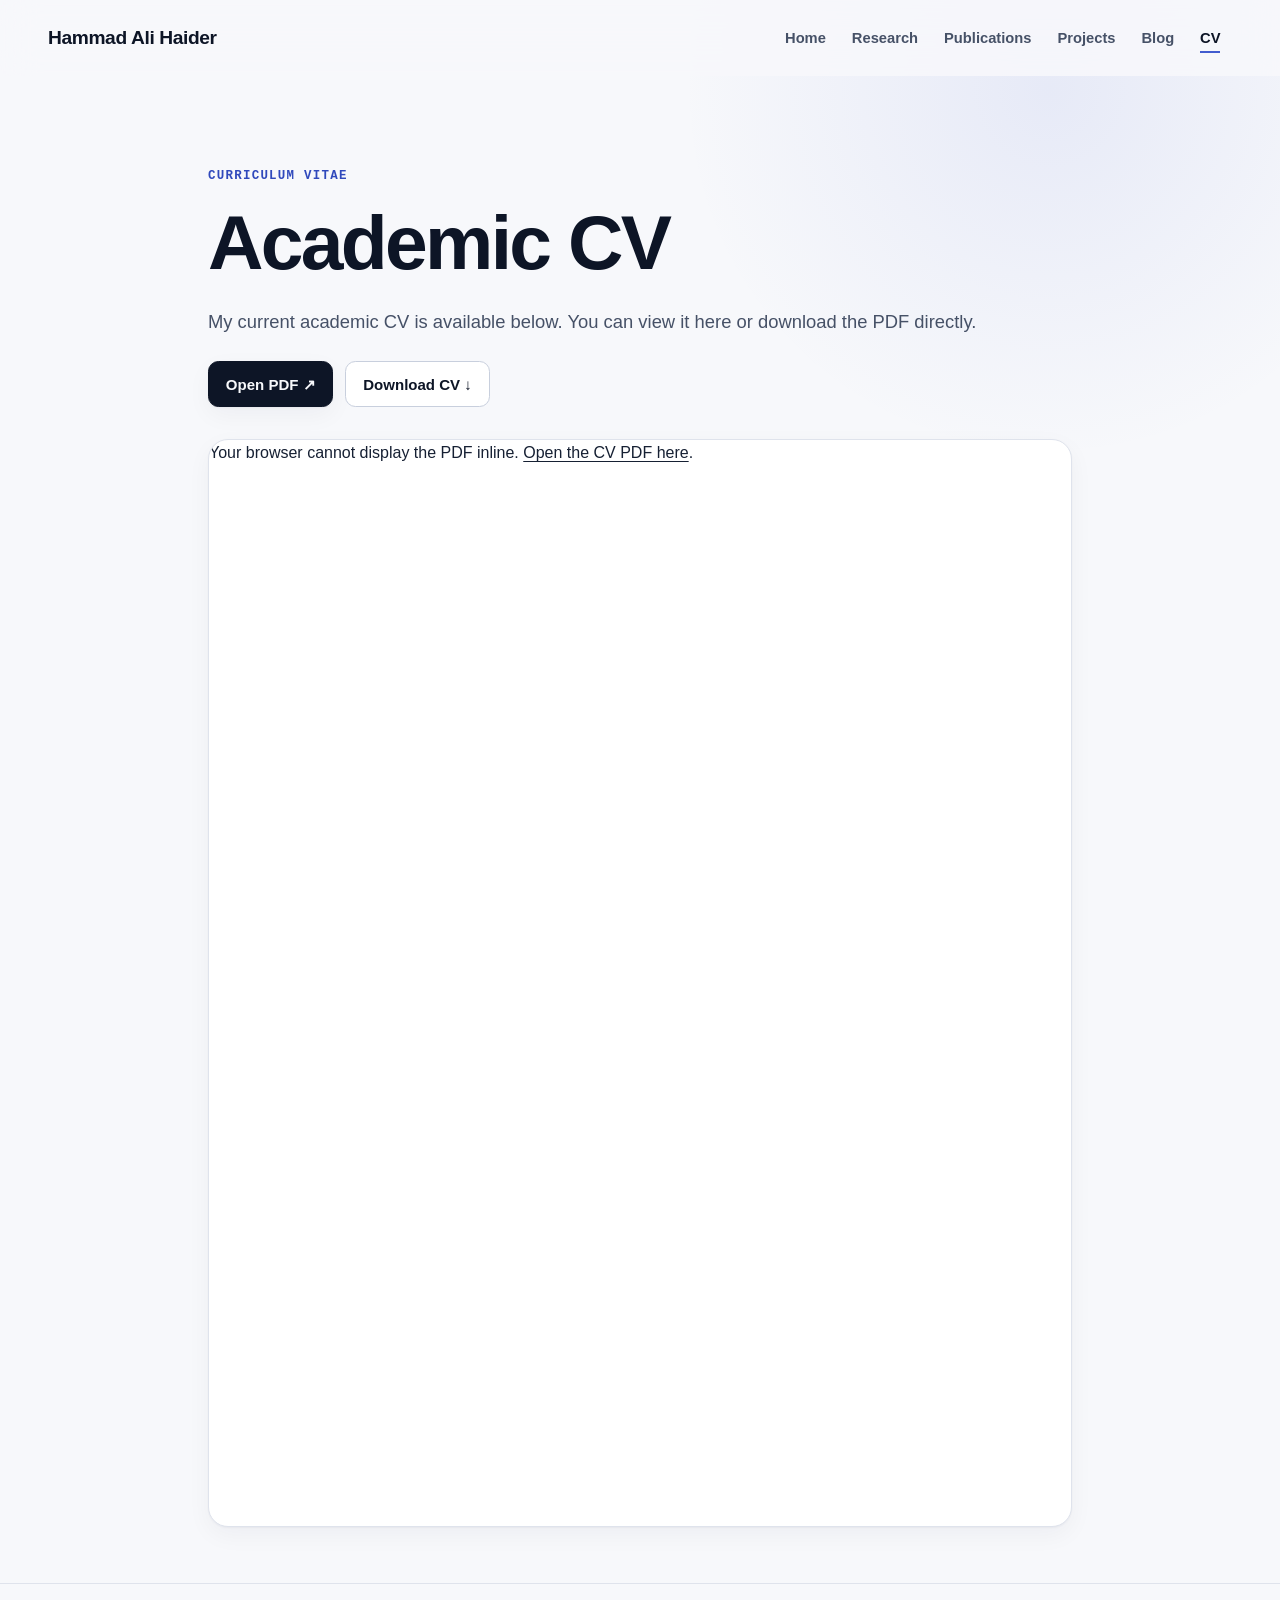
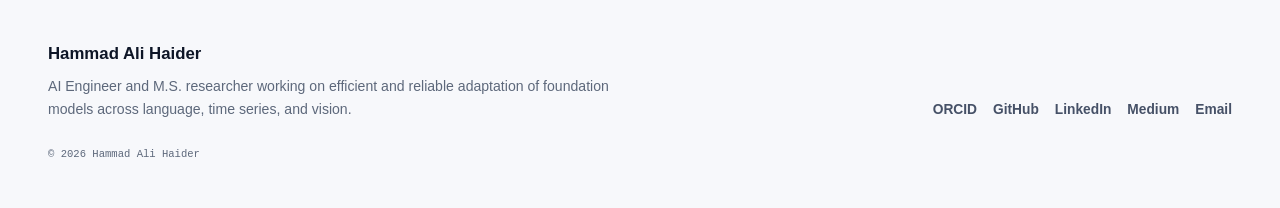
==== commit 6459ce42: "Make CV page display reliably in browser" ====
--- a/cv.html
+++ b/cv.html
@@ -5,6 +5,12 @@
   <meta name="viewport" content="width=device-width,initial-scale=1" />
   <title>CV — Hammad Ali Haider</title>
   <link rel="stylesheet" href="assets/styles.css" />
+  <style>
+    .cv-actions{display:flex;flex-wrap:wrap;gap:.75rem;margin-top:1.5rem}
+    .cv-viewer{margin-top:2rem;height:68rem;border:1px solid var(--border);border-radius:var(--radius-lg);background:var(--surface);box-shadow:var(--shadow-sm);overflow:hidden}
+    .cv-viewer object{display:block;width:100%;height:100%;border:0}
+    @media(max-width:760px){.cv-viewer{height:44rem}}
+  </style>
 </head>
 <body>
 <header class="site-header">
